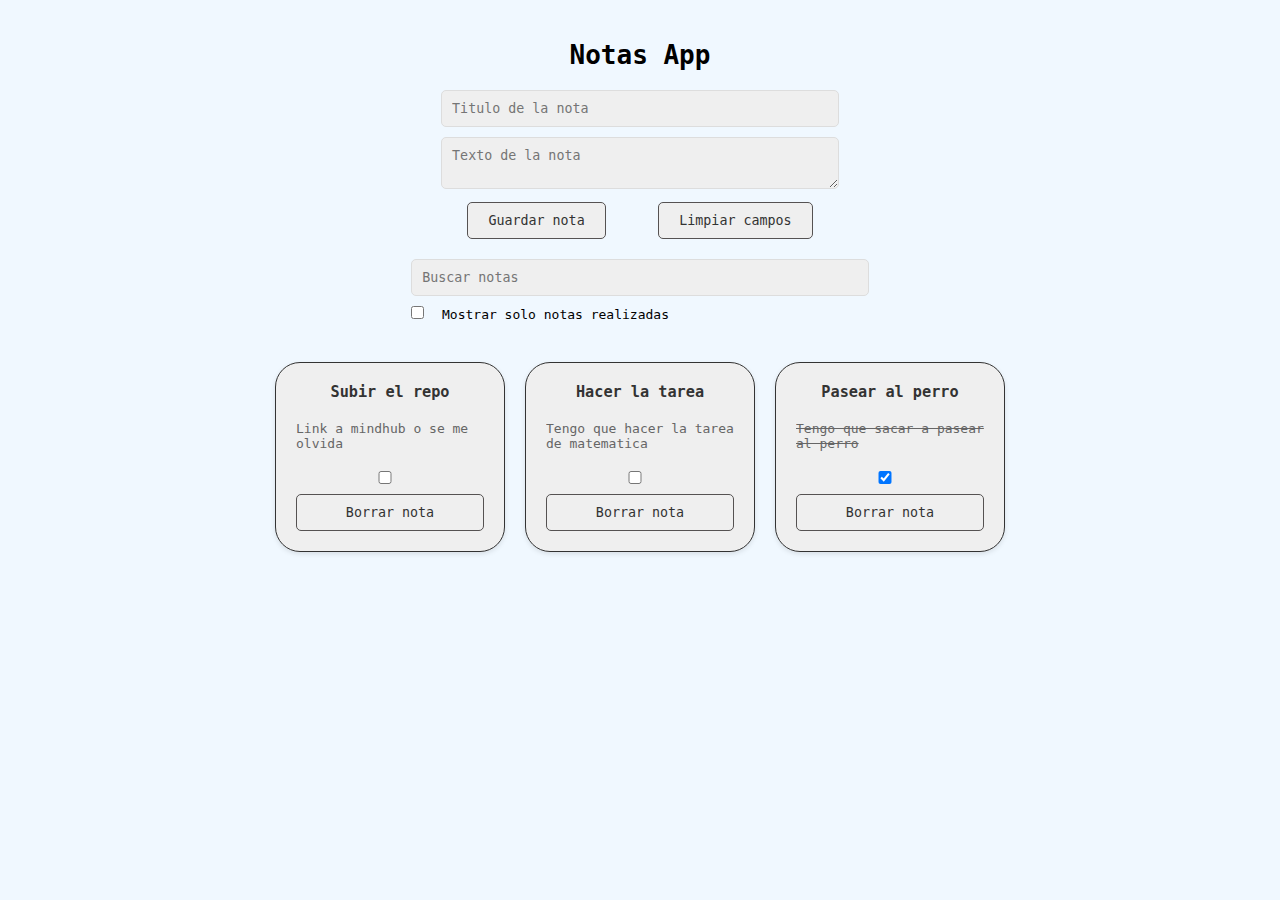
==== Ejercicios DOM/ejercicio 3/index.html @ 63a06fe6 "Terminando ejercicio 3, estilo minimalist" ====
<!DOCTYPE html>
<html lang="en">
<head>
    <meta charset="UTF-8">
    <meta name="viewport" content="width=device-width, initial-scale=1.0">
    <title>Notas App</title>
    <link rel="stylesheet" href="style.css">
</head>
<body>
    <div class="container">
        <h1>Notas App</h1>
        <div class="form">
            <input type="text" id="titulo" placeholder="Titulo de la nota">
            <textarea id="texto" placeholder="Texto de la nota"></textarea>
            <div class="botones">
                <button id="guardar">Guardar nota</button>
                <button id="limpiar">Limpiar campos</button>
            </div>
        </div>
        <div>
            <input type="text" id="busqueda" placeholder="Buscar notas">
            <input type="checkbox" id="realizada"> Mostrar solo notas realizadas
        </div>
        <div id="contenedor"></div>
    </div>
    <script src="/Ejercicios DOM/ejercicio 3/app.js"></script>
</body>
</html>
---- Ejercicios DOM/ejercicio 3/style.css ----
* {
  box-sizing: border-box;
  margin: 0;
  padding: 0;
  font-family: monospace;
}

body {
  background-color: aliceblue;
}

.container {
  width: 100%;
  margin: auto;
  align-items: center;
  display: flex;
  flex-direction: column;
  gap: 20px;
  margin-top: 40px;
  overflow: hidden;
}

.card {
  display: flex;
  flex-direction: column;
  border: 1px solid #333;
  background-color: #efefef;
  width: 230px;
  height: 190px;
  padding: 20px;
  margin: 20px 0;
  border-radius: 25px;
  box-shadow: 0 2px 5px rgba(0, 0, 0, 0.1);
}

.card h3 {
  text-align: center;
  margin-top: 0;
  margin-bottom: 20px;
  color: #333;
}

.card p {
  background-color: #efefef;
  color: #666;
  margin-bottom: 20px;
  font-size: 1em;
  max-height: 100px;
    overflow: auto;
}

input[type="checkbox"] {
  margin-right: 10px;
}

input[type="text"],
textarea {
  max-width: 100%;
  width: 100%;
  padding: 10px;
  margin-bottom: 10px;
  border-radius: 5px;
  border: 1px solid #ddd;
  background-color: #efefef;
}

.botones {
  display: flex;
  justify-content: space-around;
}

button {
  margin-top: auto;
  padding: 10px 20px;
  border: 1px solid #555252;
  border-radius: 5px;
  background-color: #efefef;
  color: #333;
  cursor: pointer;
}

button:hover {
  background-color: #333;
  border: 1px solid #efefef;
  color: #efefef;
}

.realizada {
  text-decoration: line-through;
}

#contenedor {
  display: grid;
  gap: 20px;
  max-width: 1440px;
  margin: 0 auto;
  grid-template-columns: repeat(
    auto-fit,
    minmax(200px, 1fr)
  ); /* Modificamos el ancho mínimo y máximo */
}

@media screen and (max-width: 767px) {
  #contenedor {
    grid-template-columns: 1fr; /* Cambiamos a una sola columna en pantallas más pequeñas */
  }
}
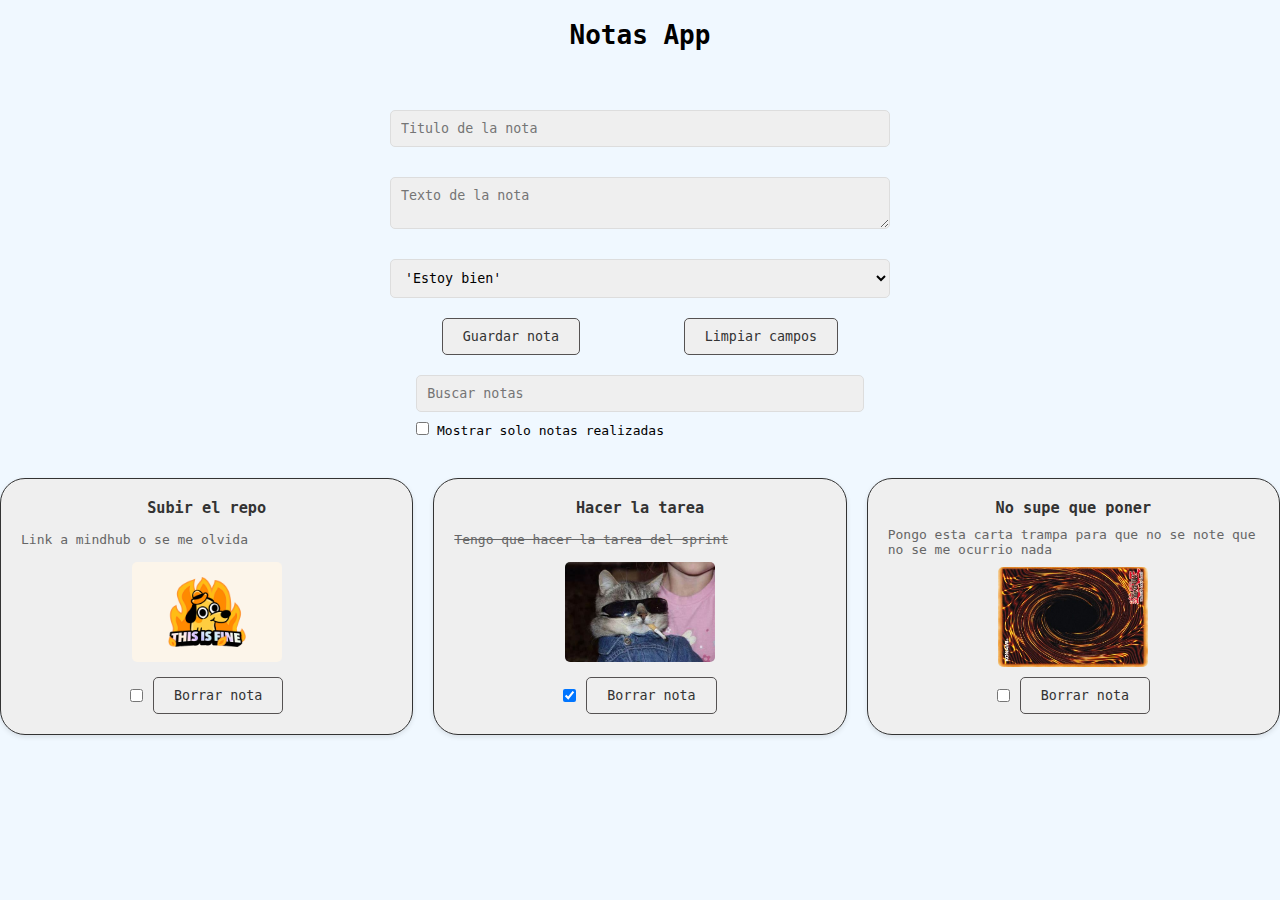
==== commit 2da9855e: "agregar propiedad de imagenes, pero sin filtrado, brb" ====
--- a/Ejercicios DOM/ejercicio 3/index.html
+++ b/Ejercicios DOM/ejercicio 3/index.html
@@ -12,6 +12,8 @@
         <div class="form">
             <input type="text" id="titulo" placeholder="Titulo de la nota">
             <textarea id="texto" placeholder="Texto de la nota"></textarea>
+            <select id="imagen">
+            </select>
             <div class="botones">
                 <button id="guardar">Guardar nota</button>
                 <button id="limpiar">Limpiar campos</button>
@@ -23,6 +25,6 @@
         </div>
         <div id="contenedor"></div>
     </div>
-    <script src="/Ejercicios DOM/ejercicio 3/app.js"></script>
+    <script src="./app.js"></script>
 </body>
 </html>--- a/Ejercicios DOM/ejercicio 3/style.css
+++ b/Ejercicios DOM/ejercicio 3/style.css
@@ -9,6 +9,15 @@
   background-color: aliceblue;
 }
 
+.form {
+  width: 500px;
+  margin: auto;
+  display: flex;
+  flex-direction: column;
+  gap: 20px;
+  margin-top: 40px;
+}
+
 .container {
   width: 100%;
   margin: auto;
@@ -16,41 +25,52 @@
   display: flex;
   flex-direction: column;
   gap: 20px;
-  margin-top: 40px;
+  margin-top: 20px;
   overflow: hidden;
 }
 
 .card {
   display: flex;
   flex-direction: column;
+  justify-content: space-between;
   border: 1px solid #333;
   background-color: #efefef;
-  width: 230px;
-  height: 190px;
+  width: auto;
+  height: auto;
   padding: 20px;
   margin: 20px 0;
   border-radius: 25px;
   box-shadow: 0 2px 5px rgba(0, 0, 0, 0.1);
 }
 
+.card img {
+  width: 150px;
+  height: 100px;
+  margin: 0 auto;
+  border-radius: 5px;
+  object-fit: cover;
+  object-position: center;
+  margin-bottom: 10px;
+}
+
 .card h3 {
   text-align: center;
   margin-top: 0;
-  margin-bottom: 20px;
+  margin-bottom: 10px;
   color: #333;
 }
 
 .card p {
   background-color: #efefef;
   color: #666;
-  margin-bottom: 20px;
+  margin-bottom: 10px;
   font-size: 1em;
   max-height: 100px;
-    overflow: auto;
+  overflow: hidden;
 }
 
 input[type="checkbox"] {
-  margin-right: 10px;
+  margin-top: 0 auto;
 }
 
 input[type="text"],
@@ -85,8 +105,22 @@
   color: #efefef;
 }
 
+select {
+  padding: 10px;
+  border-radius: 5px;
+  border: 1px solid #ddd;
+  background-color: #efefef;
+}
+
 .realizada {
   text-decoration: line-through;
+}
+
+.acciones {
+  display: flex;
+  justify-content: center;
+  align-self: center;
+  gap: 10px;
 }
 
 #contenedor {
@@ -97,7 +131,7 @@
   grid-template-columns: repeat(
     auto-fit,
     minmax(200px, 1fr)
-  ); /* Modificamos el ancho mínimo y máximo */
+  );
 }
 
 @media screen and (max-width: 767px) {
